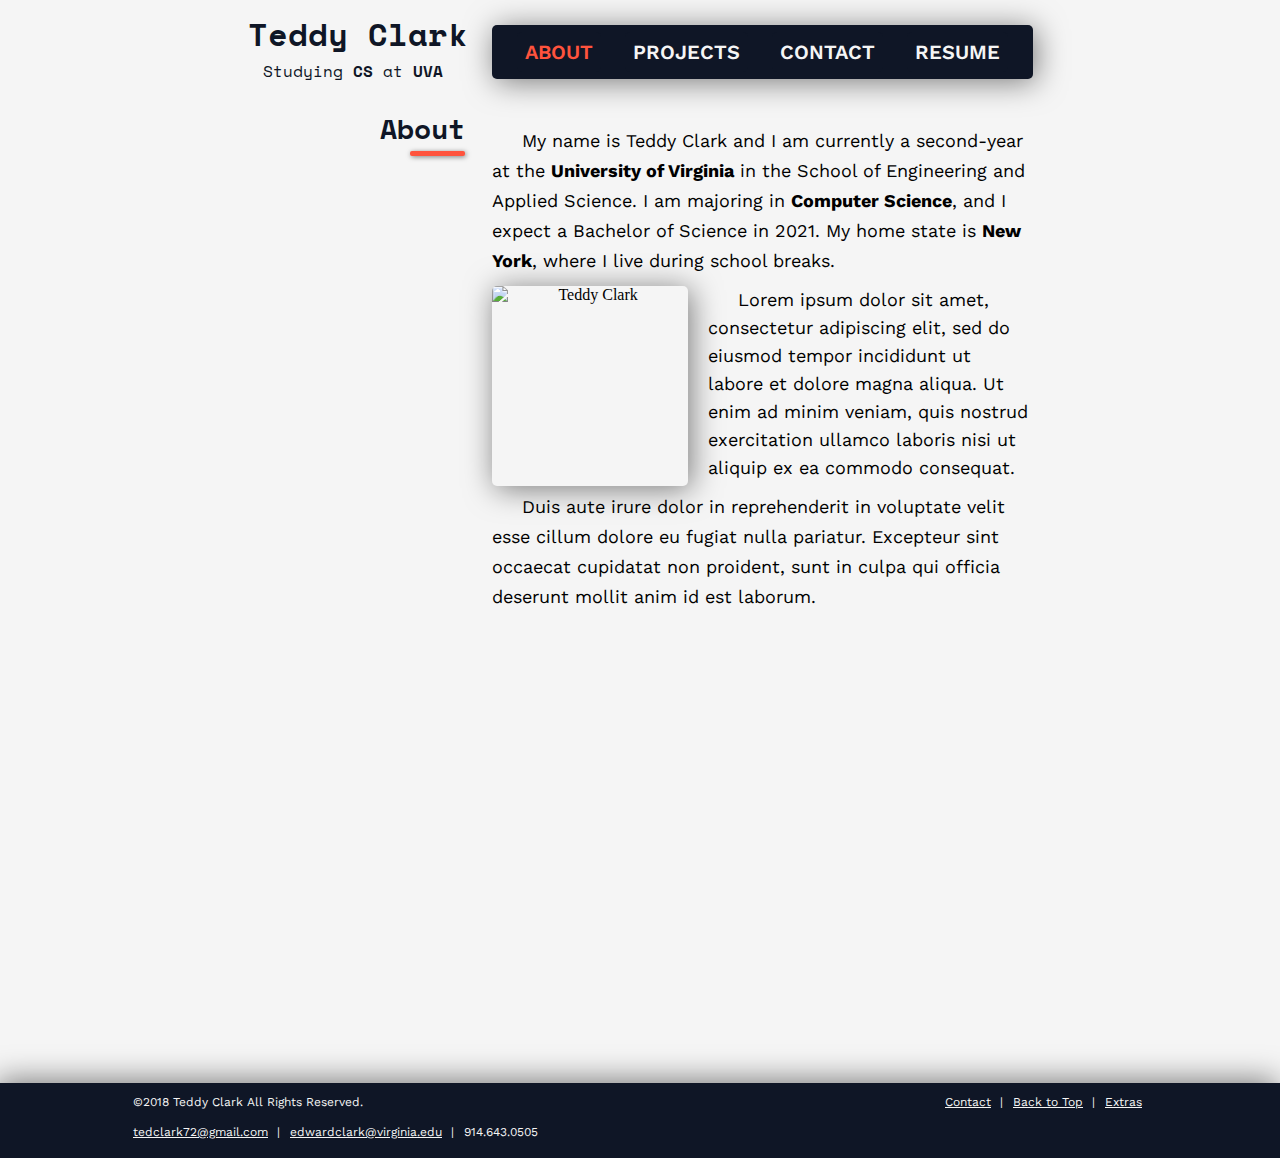
==== index.html @ 26a7c3d4 "Code Polishing" ====
<!DOCTYPE html>
<html>
    <head>
        <!--Favicon, Stylesheet, and Script Setup-->
        <title>About | Teddy Clark</title>
        <link rel="icon" type="image/x-icon" href="images/favicon.ico">
        <link rel="stylesheet" href="stylesheet.css">
        <script type="text/javascript" src="jquery-1.12.0.js"></script>
        <script type="text/javascript" src="script.js"></script>
        
        <!--Fonts-->
        <link href="https://fonts.googleapis.com/css?family=Space+Mono:400,700|Work+Sans:400,700" rel="stylesheet">
        
        <!--Turn off Phone Number Styling-->
        <meta name="format-detection" content="telephone=no">
    </head>
    
    <body>
        <div class="main-container">
            <!--Top of Page-->
            <header>
                <div class="title">
                    <h1>Teddy Clark</h1>
                    <p class="subtitle">Studying <strong>CS</strong> at <strong>UVA</strong></p>
                </div>

                <!--Navigation-->
                <nav>
                    <ul class="navigation-list">
                        <li id="about"><a class="active" href="index.html">ABOUT</a></li>
                        <li id="projects"><a href="projects.html">PROJECTS</a></li>
                        <li id="contact"><a href="contact.html">CONTACT</a></li>
                        <li id="resume"><a href="#">RESUME</a></li>
                    </ul>
                </nav>
            </header>        

            <!--About Section-->
            <div class="container">
                <div class="content-title">
                    <h2>About</h2>
                    <div class="title-redbar"></div>
                </div>
                <div class="content-about">
                    <div class="content-redbar"></div>
                    <p>My name is Teddy Clark and I am currently a second-year at the <strong>University of Virginia</strong> in the School of Engineering and Applied Science. I am majoring in <strong>Computer Science</strong>, and I expect a Bachelor of Science in 2021. My home state is <strong>New York</strong>, where I live during school breaks.</p>

                    <div class="about-paragraph-2">
                        <img class="about-img" src="images/favicon.ico" alt="Teddy Clark">
                        <p>Lorem ipsum dolor sit amet, consectetur adipiscing elit, sed do eiusmod tempor incididunt ut labore et dolore magna aliqua. Ut enim ad minim veniam, quis nostrud exercitation ullamco laboris nisi ut aliquip ex ea commodo consequat. </p>
                    </div>
                    <p>Duis aute irure dolor in reprehenderit in voluptate velit esse cillum dolore eu fugiat nulla pariatur. Excepteur sint occaecat cupidatat non proident, sunt in culpa qui officia deserunt mollit anim id est laborum.</p>

                </div>
            </div>

            <!--Footer-->
            <footer>
                <div class="footer-top-level">
                    <p>&copy;2018 Teddy Clark All Rights Reserved.</p>   
                </div>
                <div class="footer-right-links">                     
                        <p><a href="contact.html" class="link">Contact</a> |</p>  
                        <p><a href="#" class="link">Back to Top</a> |</p>
                        <p><a href="unimplemented.html" class="link">Extras</a></p>
                    </div>
                <div class="footer-bottom-level">  
                    <p><a href="mailto:tedclark72@gmail.com" class="link">tedclark72@gmail.com</a> |</p>
                    <p><a href="mailto:edwardclark@virginia.edu" class="link">edwardclark@virginia.edu</a> |</p>
                    <p>914.643.0505</p>
                </div>
            </footer>
        </div> <!--End of Main Container-->
    </body>
</html>
---- stylesheet.css ----
/*Highlight Color*/
::selection {
    background: #FF533D;
    color: #F5F5F5;
}
::-moz-selection {
    background: #FF533D;
    color: #F5F5F5;
}

/*Links*/
.link:link, .github-link:link {
    color: #F5F5F5;
    transition: .15s ease-in-out;
    -moz-transition: .15s ease-in-out;
    -webkit-transition: .15s ease-in-out;
}
.link:visited, .github-link:visited {
    color: #F5F5F5
}
.github-link:hover {
    background: #6e5494;
    border-radius: 5px;
    padding: 3px;
    text-decoration: none;
}

/*Main Body*/
body {
    background-color: #F5F5F5;
    height: 100%;
    margin: 0px;
    padding: 0px;
    position: relative;
}

/*Main Container Div*/
.main-container {
    display: block;
    min-height: 100vh;
    overflow: hidden;
    position: relative;
    padding-bottom: 75px;
}

/*Header*/
header {
    margin: 0 auto;
    padding-top: 10px;
    text-align: center;
}
header .title {
    display: block;
    max-width: 225px;
    padding-right: 20px;
    vertical-align: top;
    margin: 0 auto;
}
header h1 {
    color: #0F1626;
    font-family: 'Space Mono', monospace;
    font-size: 32px;
    margin-bottom: 1px;
    margin-top: 0px;
    position: relative;
    text-align: center;
    text-decoration: none;
}
header .subtitle {
    color: #0F1626;
    font-family: 'Space Mono', monospace;
    font-size: 16px;
    margin: 0 auto;
    padding-bottom: 0px;
    padding-right: 10px;
    text-align: center;
}

/*Footer*/
footer {
    background-color: #0F1626;
    bottom: 0;
    box-shadow: -3px -3px 30px rgba(0, 0, 0, .5);
    color: #F5F5F5;
    font-family: 'Work Sans', sans-serif;
    font-size: 12px;
    font-weight: 400;
    height: 75px;
    margin: 0;
    padding: 0;
    position: absolute;
    width: 100%;
    text-align: center; 
    transition: .3s ease-in-out;
    -moz-transition: .3s ease-in-out;
    -webkit-transition: .3s ease-in-out;
}
footer:hover {
    box-shadow: -3px -3px 35px rgba(0, 0, 0, .6);
}
footer .footer-top-level {
    display: inline-flex;
    left: 0;
    margin-left: 10%;
    position: absolute;
    text-align: right;
    
}
footer .footer-top-level p {
    text-align: left;
    padding-left: 5px;
}
footer .footer-right-links {
    display: inline-flex;
    margin-right: 10%;
    position: absolute;
    right: 0;
    text-align: left;
}
footer .footer-right-links p {
    padding-right: 5px;
    padding-left: 5px;
}
footer .footer-right-links a {
    padding-right: 5px;
}
footer .footer-bottom-level {
    display: inline-flex;
    left: 0;
    margin-left: 10%;
    padding-top: 30px;
    position: absolute;
    text-align: left;
}
footer .footer-bottom-level p {
    padding-right: 5px;
    padding-left: 5px;
}
footer .footer-bottom-level a {
    padding-right: 5px;
}

/*Navigation*/
nav {
    display: inline-block;
    padding-top: 20px;
    padding-right: 0px;
    max-width: 600px;
}
nav .navigation-list {
    background-color: #0F1626;
    border-radius: 5px;
    box-shadow: 3px 3px 30px rgba(0, 0, 0, .5);
    float: left;
    list-style-type: none;
    position: relative;
    padding: 15px;
    margin: 0 auto;
    transition: .3s ease-in-out;
    -moz-transition: .3s ease-in-out;
    -webkit-transition: .3s ease-in-out;
}
nav .navigation-list:hover {
    box-shadow: 3px 3px 35px rgba(0, 0, 0, .6);
}
nav ul li { 
    display: inline-block; 
}
nav ul li a {
    background-color: #0F1626;
    border-radius: 5px;
    color: #F5F5F5;
    font-family: 'Work Sans', sans-serif;
    font-size: 20px;
    font-weight: 600;
    margin-right: 10px;
    margin-left: 10px;
    padding: 8px;
    position: relative;
    text-decoration: none;
    transition: .15s ease-in-out;
    -moz-transition: .15s ease-in-out;
    -webkit-transition: .15s ease-in-out;
}
nav ul li a:hover {
    color: #F5F5F5;
    background-color: #FF533D;
    border-radius: 5px;
}
nav ul li a.active {
    color: #FF533D;
    background-color: #0F1626;
    border-radius: 5px;
}

/*Page Header and Container*/
.container {
    min-height: 1000px;
    margin: 0 auto;
    padding-top: 0px;
    text-align: center;
}
.container .content-title {
    color: #0F1626;
    display: block;
    font-family: 'Space Mono', monospace;
    font-size: 32px;
    margin: 0 auto;
    max-width: 225px;
}
.container .content-title h2 {
    font-size: 28px;
    margin-bottom: 0px;
}

/*Red Bars*/
.title-redbar {
    background-color: #FF533D;
    border-radius: 2px;
    box-shadow: 1px 1px 5px rgba(0, 0, 0, .5);
    height: 5px;
    opacity: 0;
    width: 55px;
}
.content-redbar {
    background-color: #FF533D;
    border-radius: 2px;
    box-shadow: 1px 1px 5px rgba(0, 0, 0, .5);
    height: 5px;
    margin-bottom: 10px;
    opacity: 1;
    width: 55px;
}

/*About*/
.content-about {
    display: inline-block;
    padding-top: 15px;
    max-width: 85%;
    margin: 0 auto;
    text-align: center;
}
.content-about p {
    display: block;
    font-family: 'Work Sans', sans-serif;
    font-size: 20px;
    line-height: 28px;
    margin-bottom: 5px;
    margin-top: 5px;
    padding-bottom: 10px;
    text-indent: 30px;   
    text-align: left;
}
.content-about .about-paragraph-2 {
    padding-top: 0px;
    margin: 0 auto;
    text-align: center;
}
.content-about .about-paragraph-2 .about-img {
    box-shadow: 3px 3px 30px rgba(0, 0, 0, .5);
    border-radius: 5px;
    display: block;
    height: 200px;
    margin: 0 auto;
    width: 200px;
}
.content-about .about-paragraph-2 p {
    display: block;
    font-size: 20px;
    line-height: 28px;
    margin: 0;
    padding-bottom: 20px;
    padding-top: 20px;
    width: 100%;
}

/*Projects*/
.content-projects {
    background-size: cover;
    border-radius: 5px;  
    display: inline-block;
    font-family: 'Work Sans', sans-serif;
    margin: 0 auto;
    margin-bottom: 50px;
    margin-top: 30px;
    position: relative;
    width: 75%;
}
.content-projects p {
    background: #0F1626;
    background: linear-gradient(bottom, rgba(15, 22, 38, 1), rgba(15, 22 , 38, .4));
    background: -webkit-linear-gradient(bottom, rgba(15, 22, 38, 1), rgba(15, 22 , 38, .4));
    background: -moz-linear-gradient(bottom, rgba(15, 22, 38, 1), rgba(15, 22 , 38, .4));
    bottom: 0;
    border-radius: 5px;
    color: #F5F5F5;
    column-span: 1;
    height: 30px;
    font-size: 24px;
    line-height: 28px;
    padding: 10px;
    position: absolute;
    text-align: center;
    margin: 0;
    transition: height .3s ease-in-out;
    -moz-transition: height .3s ease-in-out;
    -webkit-transition: height .3s ease-in-out;
}
.content-projects small {
    border-radius: 5px;
    font-family: 'Work Sans', sans-serif;
    opacity: 0;
}
.content-projects .individual-project {
    border: 2px solid #0F1626;
    border-radius: 5px;
    box-shadow: 3px 3px 30px rgba(0, 0, 0, .5);
    height: 300px;
    margin-top: 20px;
    margin-bottom: 30px;
    position: relative;
    overflow: hidden;
    transition: .3s ease-in-out;
}
.content-projects .individual-project:hover {
    box-shadow: 3px 3px 35px rgba(0, 0, 0, .6);
    transform: scale(1.02, 1.02);
    -moz-transform: scale(1.02, 1.02); 
    -webkit-transform: scale(1.02, 1.02); 
}
.content-projects .show-description p {
    height: 280px;
    border-radius: 5px;
}
.content-projects .show-description small {
    opacity: 1;
    border-radius: 5px;
}
.content-projects .project-img {
    height: auto;
    min-height: 300px;
    min-width: 100%;
    transition: .3s;
    -moz-transition: .3s;
    -webkit-transition: .3s;
}

/*Contact*/
.content-contact {
    display: inline-block;
    font-size: 22px;
    margin: 0 auto;
    max-width: 80%;
    text-align: center;
}
.content-contact p {
    font-family: 'Work Sans', sans-serif; 
    font-size: 20px;
    line-height: 35px;
    margin-bottom: 0px;
    text-align: left;
}
/*Contact Form*/
.content-contact #contact-form {
    margin: 0 auto;
    padding-left: 0px;
    padding-top: 0px;
    text-align: center;
    width: 100%;
}
.content-contact #contact-form input[type="text"], .content-contact #contact-form input[type="email"], .content-contact #contact-form textarea {
    border: 1px solid #CCC;
    border-radius: 2px;
    display: block;
    font-family: 'Work Sans', sans-serif;
    font-size: 16px;
    margin: 10px auto;
    padding: 10px;
    position: relative;
    transition: .3s ease-in-out;
    -moz-transition: .3s ease-in-out;
    -webkit-transition: .3s ease-in-out;
    width: 100%;
} 
.content-contact #contact-form input:focus, #contact-form textarea:focus {
    outline: 0;
    border: 1px solid #999;
    box-shadow: 1px 1px 15px rgba(0, 0, 0, .1);
}
.content-contact #contact-form #contact-submit {
    background-color: #0F1626;
    border: medium none;
    border-radius: 5px;
    box-shadow: 3px 3px 30px rgba(0, 0, 0, .5);
    color: #F5F5F5;
    cursor: pointer;
    font-family: 'Work Sans', sans-serif;
    font-size: 18px;
    margin-top: 10px;
    margin-bottom: 20px;
    padding: 8px;
    text-align: center;
    transition: .3s ease-in-out;
    -moz-transition: .3s ease-in-out;
    -webkit-transition: .3s ease-in-out;
    width: 75%;
}
.content-contact #contact-form #contact-submit:hover {
    background-color: #FF533D;
    box-shadow: 3px 3px 35px rgba(0, 0, 0, .6);
    transform: scale(1.02, 1.02);
    -moz-transform: scale(1.02, 1.02);
    -webkit-transform: scale(1.02, 1.02);
}
.content-contact #contact-form #contact-submit:active {
    box-shadow: inset 0 1px 3px rgba(0, 0, 0, .5);
}
/*Email links*/
.content-contact .email-links {
    padding-bottom: 20px;
}
.content-contact .email1, .email2 {
    color: #0F1626;
    font-weight: 500;
    padding: 2px;
    transition: .15s ease-in-out;
    -webkit-transition: .15s ease-in-out;
    -moz-transition: .15s ease-in-out;
}
.content-contact .email1:hover {
    background-color: #accaf9;
    color: black;
    border-radius: 2px;
    text-decoration: none;
}
.content-contact .email2:hover {
    background-color: #E57200;
    color: #232D4B;
    border-radius: 2px;  
    text-decoration: none;
}
/*Social Media Buttons*/
.content-contact .socialmedia-circle a {
    background: #0F1626;
    border-radius: 50%;
    box-shadow: 3px 3px 30px rgba(0, 0, 0, .5);
    color: #F5F5F5;
    font-size: 40px;
    height: 40px;
    padding: 20px;
    position: relative;
    margin: 15px;
    margin-top: 20px;
    text-align: center; 
    text-decoration: none;
    transition: all .15s ease-in-out;
    -webkit-transition: all .15s ease-in-out;
    -moz-transition: all .15s ease-in-out;
    width: 40px; 
}
.content-contact .socialmedia-circle a:hover {
    box-shadow: 3px 3px 35px rgba(0, 0, 0, .6);
    -webkit-transform: scale(1.05, 1.05);
    -moz-transform: scale(1.05, 1.05);
    transform: scale(1.05, 1.05);
}
.content-contact .socialmedia-circle {
    display: inline-flex;
}
.content-contact .socialmedia-circle p {
    background-color: #0F1626;
    border-radius: 5px;
    box-shadow: 3px 3px 35px rgba(0, 0, 0, .6);
    color: #F5F5F5;
    opacity: 0;
    margin-top: 0px;
    text-align: center;
    transition: all .15s;
    -moz-transition: all .15s;
    -webkit-transition: all .15s;
}
.content-contact .fa-linkedin:hover {
    background: #007bb5;
    color: #F5F5F5;
}
.content-contact .fa-github:hover {
    background: #6e5494;
    color: #F5F5F5; 
}
.content-contact .fa-twitter:hover {
    background: #1da1f2;
    color: #F5F5F5;
}
.content-contact .fa-instagram:hover {
    background: #FFFFFF;
    color: black;
}

/*Unimplemented Page*/
.content-unimplemented {
    padding-top: 200px;
}
.content-unimplemented .error-title {
    color: #0F1626;
    font-family: 'Space Mono', monospace;
    font-size: 32px;
}
.content-unimplemented .error-message {
    color: #0F1626;
    font-family: 'Work Sans', sans-serif;
    font-size: 18px;
}
.content-unimplemented .go-back {
    background-color: #0F1626;
    border: medium none;
    border-radius: 5px;
    box-shadow: 3px 3px 30px rgba(0, 0, 0, .5);
    color: #F5F5F5;
    cursor: pointer;
    font-family: 'Work Sans', sans-serif;
    font-size: 18px;
    margin-top: 10px;
    padding: 8px;
    text-align: center;
    transition: .3s ease-in-out;
    -moz-transition: .3s ease-in-out;
    -webkit-transition: .3s ease-in-out;
}
.content-unimplemented .go-back:hover {
    background-color: #FF533D;
    transform: scale(1.02, 1.02);
    -moz-transform: scale(1.02, 1.02);
    -webkit-transform: scale(1.02, 1.02);
}

/*Landscape Design*/
@media screen and (orientation: landscape) {
    
    /*Change to Header*/
    header .title {
        display: inline-block;
        max-width: 225px;
        padding-right: 20px;
        vertical-align: top;
    }
    header h1 {
        font-size: 32px;
    }
    header .subtitle {
        font-size: 16px;
    }
    nav {
        padding-top: 15px;
    }
    
    /*Changes to Content*/
    .container {
        max-width: 900px;
    }
    .container .content-title {
        display: inline-block;
        margin-right: 18px;
        padding-left: 17px;
        padding-top: 0px;
        text-align: right;
        vertical-align: top;
        width: 200px;
    }
    .container .content-title h2 {
        margin-top: 25px;
        margin-bottom: 2px;
    }
    
    /*Changes to red bars*/
    .title-redbar {
        opacity: 1;
        float: right;
        padding-top: 0px;
        margin-top: 0px;
    }
    .content-redbar {
        opacity: 0;
    }
    
    /*Changing About Page*/
    .content-about {
        max-width: 540px;
        margin-left: 5px;
        padding-top: 28px;
        text-align: left;
    }
    .content-about p {
        font-size: 18px;
        line-height: 30px;
        margin-bottom: 0px;
        margin-top: 0px;
    }
    .content-about .about-paragraph-2 {
        display: inline-flex;
        max-width: 540px;
    }
    .content-about .about-paragraph-2 .about-img {
        display: inline-block;
        width: 200px;
    }
    .content-about .about-paragraph-2 p {
        display: block;
        font-size: 18px;
        padding-top: 0px;
        padding-left: 20px;
        padding-bottom: 10px;
        width: 330px;
    }
    
    /*Changing Projects Page*/
     .content-projects {
        max-width: 540px;
    }
    .content-projects p {
        font-size: 20px;
    }
    
    /*Changing Contact Page*/
    .content-contact {
        margin-left: 5px;
        max-width: 540px;
        text-align: left;
    }
    .content-contact p {
        font-size: 18px;
        margin-bottom: 0px;
        padding-top: 15px;
    }
    .content-contact #first-bar {
        opacity: 0;
    }
    .content-contact .content-redbar {
        opacity: 1;
    }
    .content-contact #contact-form {
        margin-left: 0px;
        padding-left: 0px;
    }
    .content-contact #contact-form input[type="text"], .content-contact #contact-form input[type="email"], .content-contact #contact-form textarea {
        margin-left: 0px;
        width: 520px;
    }
    .content-contact #contact-form #contact-submit {
        width: 545px;
    } 
    .content-contact .email1 {
        font-size: 18px;
    }
    .content-contact .email2 {
        font-size: 18px;
    }
    .content-contact .socialmedia-circle a {
        font-size: 30px;
        height: 30px;
        width: 30px;
    } 
    .content-contact .individual-media p {
        padding-top: 0px;
    }
}
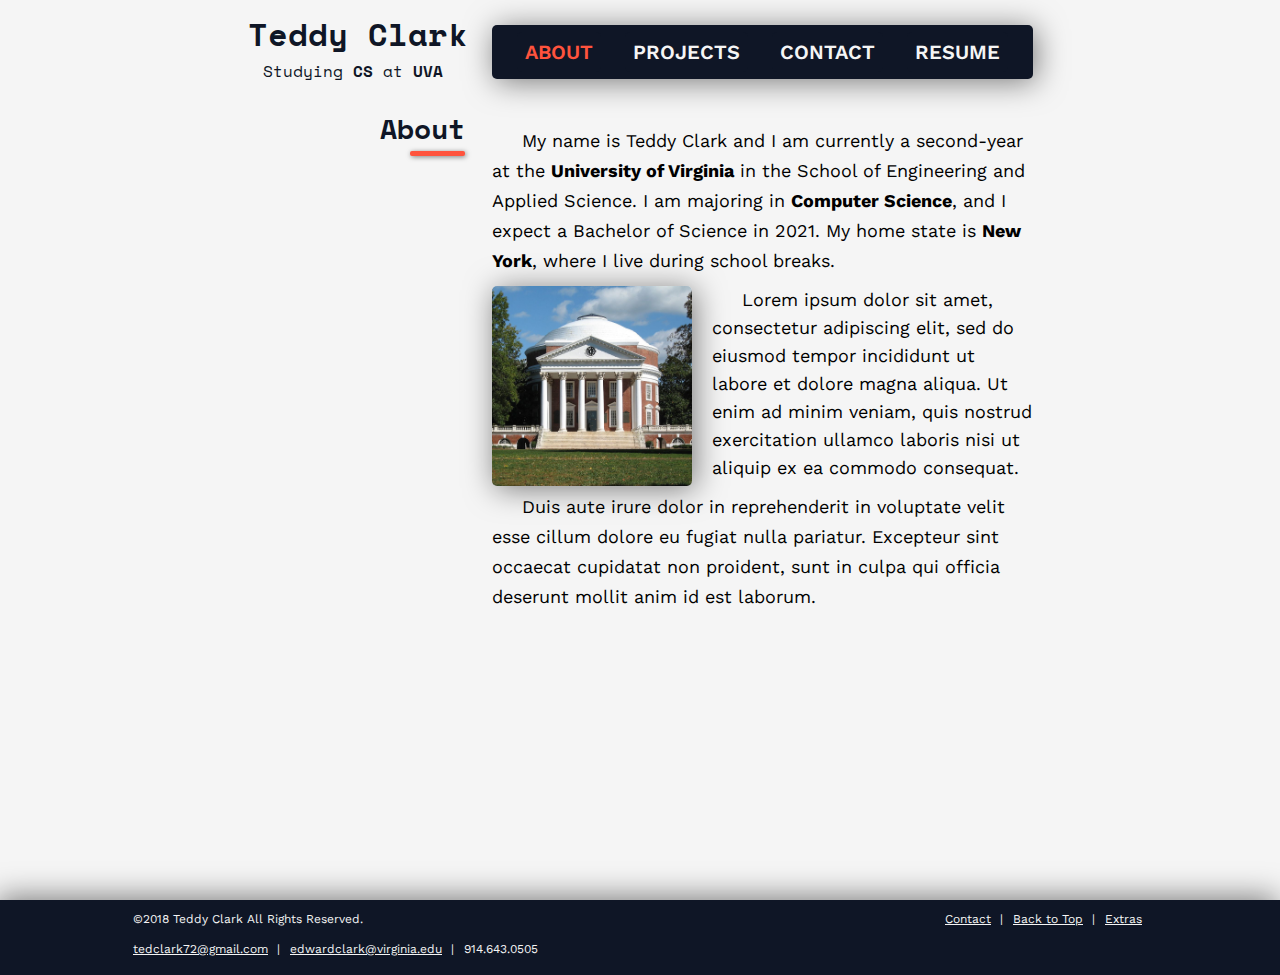
==== commit 28167ba4: "Added Facebook button and rotunda placeholder" ====
--- a/index.html
+++ b/index.html
@@ -30,7 +30,7 @@
                         <li id="about"><a class="active" href="index.html">ABOUT</a></li>
                         <li id="projects"><a href="projects.html">PROJECTS</a></li>
                         <li id="contact"><a href="contact.html">CONTACT</a></li>
-                        <li id="resume"><a href="#">RESUME</a></li>
+                        <li id="resume"><a href="unimplemented.html">RESUME</a></li>
                     </ul>
                 </nav>
             </header>        
@@ -46,7 +46,7 @@
                     <p>My name is Teddy Clark and I am currently a second-year at the <strong>University of Virginia</strong> in the School of Engineering and Applied Science. I am majoring in <strong>Computer Science</strong>, and I expect a Bachelor of Science in 2021. My home state is <strong>New York</strong>, where I live during school breaks.</p>
 
                     <div class="about-paragraph-2">
-                        <img class="about-img" src="images/favicon.ico" alt="Teddy Clark">
+                        <img class="about-img" src="images/rotunda.jpg" alt="Teddy Clark">
                         <p>Lorem ipsum dolor sit amet, consectetur adipiscing elit, sed do eiusmod tempor incididunt ut labore et dolore magna aliqua. Ut enim ad minim veniam, quis nostrud exercitation ullamco laboris nisi ut aliquip ex ea commodo consequat. </p>
                     </div>
                     <p>Duis aute irure dolor in reprehenderit in voluptate velit esse cillum dolore eu fugiat nulla pariatur. Excepteur sint occaecat cupidatat non proident, sunt in culpa qui officia deserunt mollit anim id est laborum.</p>
--- a/stylesheet.css
+++ b/stylesheet.css
@@ -195,9 +195,9 @@
 
 /*Page Header and Container*/
 .container {
-    min-height: 1000px;
     margin: 0 auto;
     padding-top: 0px;
+    padding-bottom: 20px;
     text-align: center;
 }
 .container .content-title {
@@ -262,6 +262,7 @@
     display: block;
     height: 200px;
     margin: 0 auto;
+    object-fit: cover;
     width: 200px;
 }
 .content-about .about-paragraph-2 p {
@@ -487,6 +488,10 @@
     background: #6e5494;
     color: #F5F5F5; 
 }
+.content-contact .fa-facebook:hover {
+    background: #3B5998;
+    color: #F5F5F5;
+}
 .content-contact .fa-twitter:hover {
     background: #1da1f2;
     color: #F5F5F5;
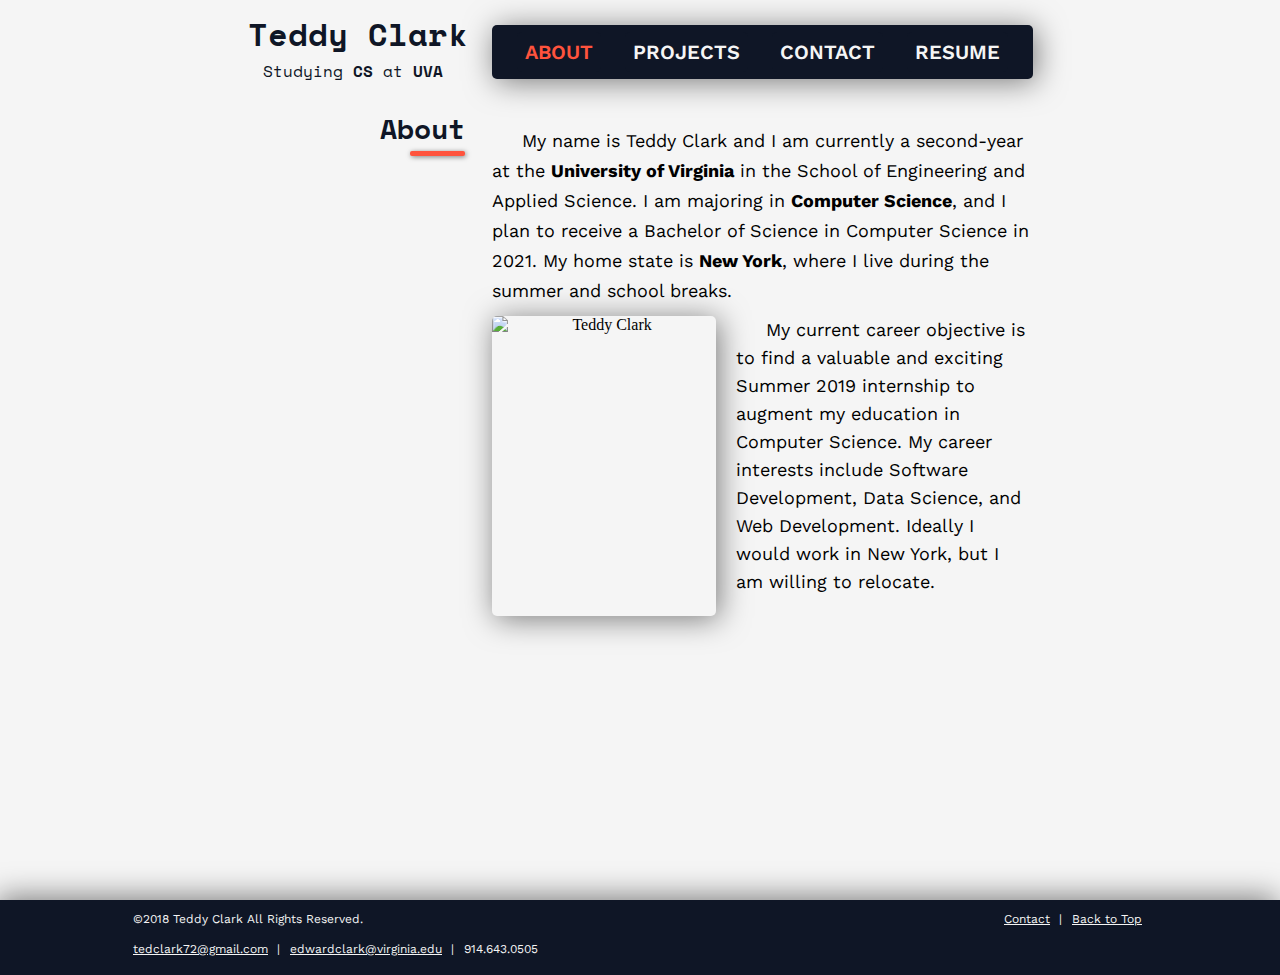
==== commit 731f7f60: "Refinements" ====
--- a/index.html
+++ b/index.html
@@ -43,14 +43,12 @@
                 </div>
                 <div class="content-about">
                     <div class="content-redbar"></div>
-                    <p>My name is Teddy Clark and I am currently a second-year at the <strong>University of Virginia</strong> in the School of Engineering and Applied Science. I am majoring in <strong>Computer Science</strong>, and I expect a Bachelor of Science in 2021. My home state is <strong>New York</strong>, where I live during school breaks.</p>
+                    <p>My name is Teddy Clark and I am currently a second-year at the <strong>University of Virginia</strong> in the School of Engineering and Applied Science. I am majoring in <strong>Computer Science</strong>, and I plan to receive a Bachelor of Science in Computer Science in 2021. My home state is <strong>New York</strong>, where I live during the summer and school breaks.</p>
 
-                    <div class="about-paragraph-2">
-                        <img class="about-img" src="images/rotunda.jpg" alt="Teddy Clark">
-                        <p>Lorem ipsum dolor sit amet, consectetur adipiscing elit, sed do eiusmod tempor incididunt ut labore et dolore magna aliqua. Ut enim ad minim veniam, quis nostrud exercitation ullamco laboris nisi ut aliquip ex ea commodo consequat. </p>
+                    <div class="about-paragraph-image">
+                        <img class="about-img" src="images/teddyclark.jpg" alt="Teddy Clark">
+                        <p>My current career objective is to find a valuable and exciting Summer 2019 internship to augment my education in Computer Science. My career interests include Software Development, Data Science, and Web Development. Ideally I would work in New York, but I am willing to relocate.</p>
                     </div>
-                    <p>Duis aute irure dolor in reprehenderit in voluptate velit esse cillum dolore eu fugiat nulla pariatur. Excepteur sint occaecat cupidatat non proident, sunt in culpa qui officia deserunt mollit anim id est laborum.</p>
-
                 </div>
             </div>
 
@@ -61,8 +59,7 @@
                 </div>
                 <div class="footer-right-links">                     
                         <p><a href="contact.html" class="link">Contact</a> |</p>  
-                        <p><a href="#" class="link">Back to Top</a> |</p>
-                        <p><a href="unimplemented.html" class="link">Extras</a></p>
+                        <p><a href="#" class="link">Back to Top</a></p>
                     </div>
                 <div class="footer-bottom-level">  
                     <p><a href="mailto:tedclark72@gmail.com" class="link">tedclark72@gmail.com</a> |</p>
--- a/stylesheet.css
+++ b/stylesheet.css
@@ -96,7 +96,7 @@
     -webkit-transition: .3s ease-in-out;
 }
 footer:hover {
-    box-shadow: -3px -3px 35px rgba(0, 0, 0, .6);
+    box-shadow: -3px -3px 35px rgba(0, 0, 0, .65);
 }
 footer .footer-top-level {
     display: inline-flex;
@@ -161,7 +161,7 @@
     -webkit-transition: .3s ease-in-out;
 }
 nav .navigation-list:hover {
-    box-shadow: 3px 3px 35px rgba(0, 0, 0, .6);
+    box-shadow: 3px 3px 35px rgba(0, 0, 0, .65);
 }
 nav ul li { 
     display: inline-block; 
@@ -251,21 +251,27 @@
     text-indent: 30px;   
     text-align: left;
 }
-.content-about .about-paragraph-2 {
+.content-about .about-paragraph-image {
     padding-top: 0px;
     margin: 0 auto;
     text-align: center;
 }
-.content-about .about-paragraph-2 .about-img {
+.content-about .about-paragraph-image .about-img {
     box-shadow: 3px 3px 30px rgba(0, 0, 0, .5);
     border-radius: 5px;
     display: block;
-    height: 200px;
+    height: 300px;
     margin: 0 auto;
     object-fit: cover;
-    width: 200px;
-}
-.content-about .about-paragraph-2 p {
+    width: 250px;
+    transition: .3s ease-in-out;
+    -moz-transition: .3s ease-in-out;
+    -webkit-transition: .3s ease-in-out;
+}
+.content-about .about-paragraph-image .about-img:hover {
+    box-shadow: 3px 3px 30px rgba(0, 0, 0, .65);
+}
+.content-about .about-paragraph-image p {
     display: block;
     font-size: 20px;
     line-height: 28px;
@@ -324,7 +330,7 @@
     transition: .3s ease-in-out;
 }
 .content-projects .individual-project:hover {
-    box-shadow: 3px 3px 35px rgba(0, 0, 0, .6);
+    box-shadow: 3px 3px 35px rgba(0, 0, 0, .65);
     transform: scale(1.02, 1.02);
     -moz-transform: scale(1.02, 1.02); 
     -webkit-transform: scale(1.02, 1.02); 
@@ -408,7 +414,7 @@
 }
 .content-contact #contact-form #contact-submit:hover {
     background-color: #FF533D;
-    box-shadow: 3px 3px 35px rgba(0, 0, 0, .6);
+    box-shadow: 3px 3px 35px rgba(0, 0, 0, .65);
     transform: scale(1.02, 1.02);
     -moz-transform: scale(1.02, 1.02);
     -webkit-transform: scale(1.02, 1.02);
@@ -460,7 +466,7 @@
     width: 40px; 
 }
 .content-contact .socialmedia-circle a:hover {
-    box-shadow: 3px 3px 35px rgba(0, 0, 0, .6);
+    box-shadow: 3px 3px 35px rgba(0, 0, 0, .65);
     -webkit-transform: scale(1.05, 1.05);
     -moz-transform: scale(1.05, 1.05);
     transform: scale(1.05, 1.05);
@@ -600,20 +606,18 @@
         margin-bottom: 0px;
         margin-top: 0px;
     }
-    .content-about .about-paragraph-2 {
+    .content-about .about-paragraph-image {
         display: inline-flex;
         max-width: 540px;
     }
-    .content-about .about-paragraph-2 .about-img {
+    .content-about .about-paragraph-image .about-img {
         display: inline-block;
-        width: 200px;
-    }
-    .content-about .about-paragraph-2 p {
+    }
+    .content-about .about-paragraph-image p {
         display: block;
         font-size: 18px;
         padding-top: 0px;
         padding-left: 20px;
-        padding-bottom: 10px;
         width: 330px;
     }
     
@@ -629,7 +633,6 @@
     .content-contact {
         margin-left: 5px;
         max-width: 540px;
-        text-align: left;
     }
     .content-contact p {
         font-size: 18px;
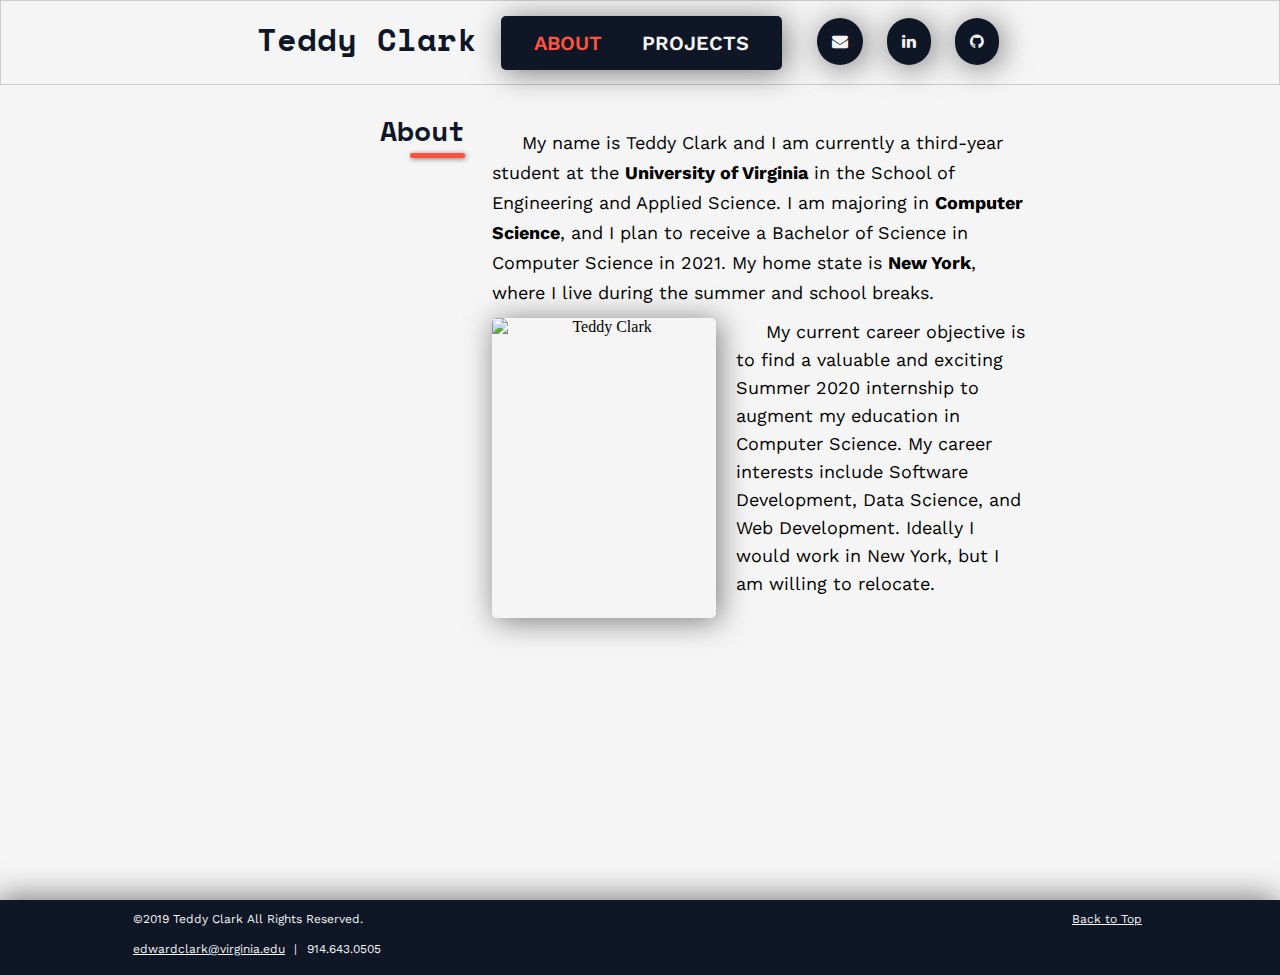
==== commit 2146d6a0: "Update" ====
--- a/index.html
+++ b/index.html
@@ -5,6 +5,7 @@
         <title>About | Teddy Clark</title>
         <link rel="icon" type="image/x-icon" href="images/favicon.ico">
         <link rel="stylesheet" href="stylesheet.css">
+        <link rel="stylesheet" href="https://maxcdn.bootstrapcdn.com/font-awesome/4.7.0/css/font-awesome.min.css">
         <script type="text/javascript" src="jquery-1.12.0.js"></script>
         <script type="text/javascript" src="script.js"></script>
         
@@ -21,7 +22,7 @@
             <header>
                 <div class="title">
                     <h1>Teddy Clark</h1>
-                    <p class="subtitle">Studying <strong>CS</strong> at <strong>UVA</strong></p>
+                    <!--<p class="subtitle">Studying <strong>CS</strong> at <strong>UVA</strong></p>-->
                 </div>
 
                 <!--Navigation-->
@@ -29,8 +30,23 @@
                     <ul class="navigation-list">
                         <li id="about"><a class="active" href="index.html">ABOUT</a></li>
                         <li id="projects"><a href="projects.html">PROJECTS</a></li>
-                        <li id="contact"><a href="contact.html">CONTACT</a></li>
-                        <li id="resume"><a href="unimplemented.html">RESUME</a></li>
+                    </ul>
+                    <ul class="social-media">
+                        <li class="individual-media" id="email">
+                            <a href="mailto:edwardclark@virginia.edu" target="_blank">
+                                <i class="fa fa-envelope"></i>
+                            </a>
+                        </li>
+                        <li class="individual-media" id="linkedin">
+                            <a href="https://www.linkedin.com/in/edward-clark-703843155/" target="_blank">
+                                <i class="fa fa-linkedin"></i>
+                            </a>
+                        </li>
+                        <li class="individual-media" id="github">
+                            <a href="https://github.com/teddyclark" target="_blank">
+                                <i class="fa fa-github"></i>
+                            </a>
+                        </li>
                     </ul>
                 </nav>
             </header>        
@@ -43,11 +59,11 @@
                 </div>
                 <div class="content-about">
                     <div class="content-redbar"></div>
-                    <p>My name is Teddy Clark and I am currently a second-year at the <strong>University of Virginia</strong> in the School of Engineering and Applied Science. I am majoring in <strong>Computer Science</strong>, and I plan to receive a Bachelor of Science in Computer Science in 2021. My home state is <strong>New York</strong>, where I live during the summer and school breaks.</p>
+                    <p>My name is Teddy Clark and I am currently a third-year student at the <strong>University of Virginia</strong> in the School of Engineering and Applied Science. I am majoring in <strong>Computer Science</strong>, and I plan to receive a Bachelor of Science in Computer Science in 2021. My home state is <strong>New York</strong>, where I live during the summer and school breaks.</p>
 
                     <div class="about-paragraph-image">
                         <img class="about-img" src="images/teddyclark.jpg" alt="Teddy Clark">
-                        <p>My current career objective is to find a valuable and exciting Summer 2019 internship to augment my education in Computer Science. My career interests include Software Development, Data Science, and Web Development. Ideally I would work in New York, but I am willing to relocate.</p>
+                        <p>My current career objective is to find a valuable and exciting Summer 2020 internship to augment my education in Computer Science. My career interests include Software Development, Data Science, and Web Development. Ideally I would work in New York, but I am willing to relocate.</p>
                     </div>
                 </div>
             </div>
@@ -55,14 +71,12 @@
             <!--Footer-->
             <footer>
                 <div class="footer-top-level">
-                    <p>&copy;2018 Teddy Clark All Rights Reserved.</p>   
+                    <p>&copy;2019 Teddy Clark All Rights Reserved.</p>   
                 </div>
                 <div class="footer-right-links">                     
-                        <p><a href="contact.html" class="link">Contact</a> |</p>  
                         <p><a href="#" class="link">Back to Top</a></p>
                     </div>
-                <div class="footer-bottom-level">  
-                    <p><a href="mailto:tedclark72@gmail.com" class="link">tedclark72@gmail.com</a> |</p>
+                <div class="footer-bottom-level">                
                     <p><a href="mailto:edwardclark@virginia.edu" class="link">edwardclark@virginia.edu</a> |</p>
                     <p>914.643.0505</p>
                 </div>
--- a/stylesheet.css
+++ b/stylesheet.css
@@ -45,36 +45,29 @@
 
 /*Header*/
 header {
-    margin: 0 auto;
-    padding-top: 10px;
+    border: 1px solid #CCC;
+    margin: 0 auto;
+    padding-bottom: 10px;
     text-align: center;
 }
 header .title {
     display: block;
     max-width: 225px;
     padding-right: 20px;
-    vertical-align: top;
+    padding-top: 9px;
     margin: 0 auto;
 }
 header h1 {
     color: #0F1626;
     font-family: 'Space Mono', monospace;
-    font-size: 32px;
+
     margin-bottom: 1px;
-    margin-top: 0px;
+    margin-top: 5px;
     position: relative;
     text-align: center;
     text-decoration: none;
 }
-header .subtitle {
-    color: #0F1626;
-    font-family: 'Space Mono', monospace;
-    font-size: 16px;
-    margin: 0 auto;
-    padding-bottom: 0px;
-    padding-right: 10px;
-    text-align: center;
-}
+
 
 /*Footer*/
 footer {
@@ -156,17 +149,26 @@
     position: relative;
     padding: 15px;
     margin: 0 auto;
+    margin-right: 5px;
     transition: .3s ease-in-out;
     -moz-transition: .3s ease-in-out;
     -webkit-transition: .3s ease-in-out;
 }
-nav .navigation-list:hover {
-    box-shadow: 3px 3px 35px rgba(0, 0, 0, .65);
+nav .social-media {
+    float: right;
+    list-style-type: none;
+    padding: 15px;
+    margin: 0 auto;
+    margin-left: 5px;
+    margin-top: 2px;
+    transition: .3s ease-in-out;
+    -moz-transition: .3s ease-in-out;
+    -webkit-transition: .3s ease-in-out;
 }
 nav ul li { 
     display: inline-block; 
 }
-nav ul li a {
+nav .navigation-list a {
     background-color: #0F1626;
     border-radius: 5px;
     color: #F5F5F5;
@@ -182,12 +184,39 @@
     -moz-transition: .15s ease-in-out;
     -webkit-transition: .15s ease-in-out;
 }
-nav ul li a:hover {
+nav .individual-media a {
+    background-color: #0F1626;
+    border-radius: 50px;
+    box-shadow: 3px 3px 30px rgba(0, 0, 0, .5);
+    color: #F5F5F5;
+    margin-right: 10px;
+    margin-left: 10px;
+    padding: 15px;
+    transition: .15s ease-in-out;
+    -moz-transition: .15s ease-in-out;
+    -webkit-transition: .15s ease-in-out;
+}
+nav .navigation-list a:hover {
     color: #F5F5F5;
     background-color: #FF533D;
     border-radius: 5px;
 }
-nav ul li a.active {
+nav #email a:hover {
+    background-color: #accaf9;
+    border-radius: 50px;
+    box-shadow: 3px 3px 30px rgba(0, 0, 0, .5);
+}
+nav #linkedin a:hover {
+    background-color: #007bb5;
+    border-radius: 50px;
+    box-shadow: 3px 3px 30px rgba(0, 0, 0, .5);
+}
+nav #github a:hover {
+    background-color: #6e5494;
+    border-radius: 50px;
+    box-shadow: 3px 3px 30px rgba(0, 0, 0, .5);
+}
+nav .navigation-list a.active {
     color: #FF533D;
     background-color: #0F1626;
     border-radius: 5px;
@@ -352,161 +381,6 @@
     -webkit-transition: .3s;
 }
 
-/*Contact*/
-.content-contact {
-    display: inline-block;
-    font-size: 22px;
-    margin: 0 auto;
-    max-width: 80%;
-    text-align: center;
-}
-.content-contact p {
-    font-family: 'Work Sans', sans-serif; 
-    font-size: 20px;
-    line-height: 35px;
-    margin-bottom: 0px;
-    text-align: left;
-}
-/*Contact Form*/
-.content-contact #contact-form {
-    margin: 0 auto;
-    padding-left: 0px;
-    padding-top: 0px;
-    text-align: center;
-    width: 100%;
-}
-.content-contact #contact-form input[type="text"], .content-contact #contact-form input[type="email"], .content-contact #contact-form textarea {
-    border: 1px solid #CCC;
-    border-radius: 2px;
-    display: block;
-    font-family: 'Work Sans', sans-serif;
-    font-size: 16px;
-    margin: 10px auto;
-    padding: 10px;
-    position: relative;
-    transition: .3s ease-in-out;
-    -moz-transition: .3s ease-in-out;
-    -webkit-transition: .3s ease-in-out;
-    width: 100%;
-} 
-.content-contact #contact-form input:focus, #contact-form textarea:focus {
-    outline: 0;
-    border: 1px solid #999;
-    box-shadow: 1px 1px 15px rgba(0, 0, 0, .1);
-}
-.content-contact #contact-form #contact-submit {
-    background-color: #0F1626;
-    border: medium none;
-    border-radius: 5px;
-    box-shadow: 3px 3px 30px rgba(0, 0, 0, .5);
-    color: #F5F5F5;
-    cursor: pointer;
-    font-family: 'Work Sans', sans-serif;
-    font-size: 18px;
-    margin-top: 10px;
-    margin-bottom: 20px;
-    padding: 8px;
-    text-align: center;
-    transition: .3s ease-in-out;
-    -moz-transition: .3s ease-in-out;
-    -webkit-transition: .3s ease-in-out;
-    width: 75%;
-}
-.content-contact #contact-form #contact-submit:hover {
-    background-color: #FF533D;
-    box-shadow: 3px 3px 35px rgba(0, 0, 0, .65);
-    transform: scale(1.02, 1.02);
-    -moz-transform: scale(1.02, 1.02);
-    -webkit-transform: scale(1.02, 1.02);
-}
-.content-contact #contact-form #contact-submit:active {
-    box-shadow: inset 0 1px 3px rgba(0, 0, 0, .5);
-}
-/*Email links*/
-.content-contact .email-links {
-    padding-bottom: 20px;
-}
-.content-contact .email1, .email2 {
-    color: #0F1626;
-    font-weight: 500;
-    padding: 2px;
-    transition: .15s ease-in-out;
-    -webkit-transition: .15s ease-in-out;
-    -moz-transition: .15s ease-in-out;
-}
-.content-contact .email1:hover {
-    background-color: #accaf9;
-    color: black;
-    border-radius: 2px;
-    text-decoration: none;
-}
-.content-contact .email2:hover {
-    background-color: #E57200;
-    color: #232D4B;
-    border-radius: 2px;  
-    text-decoration: none;
-}
-/*Social Media Buttons*/
-.content-contact .socialmedia-circle a {
-    background: #0F1626;
-    border-radius: 50%;
-    box-shadow: 3px 3px 30px rgba(0, 0, 0, .5);
-    color: #F5F5F5;
-    font-size: 40px;
-    height: 40px;
-    padding: 20px;
-    position: relative;
-    margin: 15px;
-    margin-top: 20px;
-    text-align: center; 
-    text-decoration: none;
-    transition: all .15s ease-in-out;
-    -webkit-transition: all .15s ease-in-out;
-    -moz-transition: all .15s ease-in-out;
-    width: 40px; 
-}
-.content-contact .socialmedia-circle a:hover {
-    box-shadow: 3px 3px 35px rgba(0, 0, 0, .65);
-    -webkit-transform: scale(1.05, 1.05);
-    -moz-transform: scale(1.05, 1.05);
-    transform: scale(1.05, 1.05);
-}
-.content-contact .socialmedia-circle {
-    display: inline-flex;
-}
-.content-contact .socialmedia-circle p {
-    background-color: #0F1626;
-    border-radius: 5px;
-    box-shadow: 3px 3px 35px rgba(0, 0, 0, .6);
-    color: #F5F5F5;
-    opacity: 0;
-    margin-top: 0px;
-    text-align: center;
-    transition: all .15s;
-    -moz-transition: all .15s;
-    -webkit-transition: all .15s;
-}
-.content-contact .fa-linkedin:hover {
-    background: #007bb5;
-    color: #F5F5F5;
-}
-.content-contact .fa-github:hover {
-    background: #6e5494;
-    color: #F5F5F5; 
-}
-.content-contact .fa-facebook:hover {
-    background: #3B5998;
-    color: #F5F5F5;
-}
-.content-contact .fa-twitter:hover {
-    background: #1da1f2;
-    color: #F5F5F5;
-}
-.content-contact .fa-instagram:hover {
-    background: #FFFFFF;
-    color: black;
-}
-
 /*Unimplemented Page*/
 .content-unimplemented {
     padding-top: 200px;
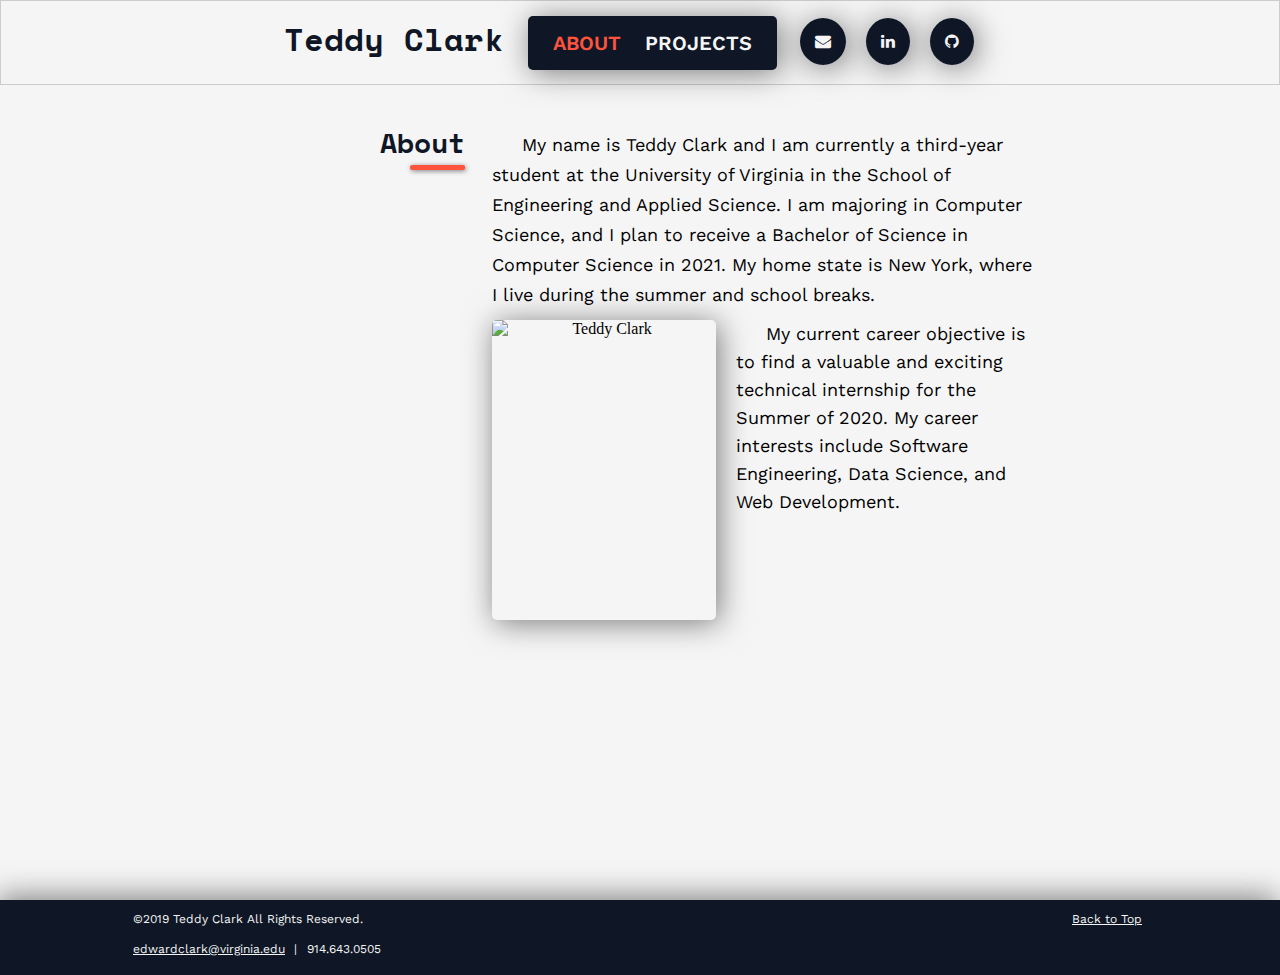
==== commit b53771ca: "Minor updates 08152019" ====
--- a/index.html
+++ b/index.html
@@ -1,7 +1,8 @@
 <!DOCTYPE html>
+<!--Updated for 2019/2020-->
 <html>
     <head>
-        <!--Favicon, Stylesheet, and Script Setup-->
+        <!--Favicon, Stylesheet, Font-Awesome, and Script Setup-->
         <title>About | Teddy Clark</title>
         <link rel="icon" type="image/x-icon" href="images/favicon.ico">
         <link rel="stylesheet" href="stylesheet.css">
@@ -59,11 +60,11 @@
                 </div>
                 <div class="content-about">
                     <div class="content-redbar"></div>
-                    <p>My name is Teddy Clark and I am currently a third-year student at the <strong>University of Virginia</strong> in the School of Engineering and Applied Science. I am majoring in <strong>Computer Science</strong>, and I plan to receive a Bachelor of Science in Computer Science in 2021. My home state is <strong>New York</strong>, where I live during the summer and school breaks.</p>
+                    <p>My name is Teddy Clark and I am currently a third-year student at the University of Virginia in the School of Engineering and Applied Science. I am majoring in Computer Science, and I plan to receive a Bachelor of Science in Computer Science in 2021. My home state is New York, where I live during the summer and school breaks.</p>
 
                     <div class="about-paragraph-image">
                         <img class="about-img" src="images/teddyclark.jpg" alt="Teddy Clark">
-                        <p>My current career objective is to find a valuable and exciting Summer 2020 internship to augment my education in Computer Science. My career interests include Software Development, Data Science, and Web Development. Ideally I would work in New York, but I am willing to relocate.</p>
+                        <p>My current career objective is to find a valuable and exciting technical internship for the Summer of 2020. My career interests include Software Engineering, Data Science, and Web Development.</p>
                     </div>
                 </div>
             </div>
--- a/stylesheet.css
+++ b/stylesheet.css
@@ -60,7 +60,6 @@
 header h1 {
     color: #0F1626;
     font-family: 'Space Mono', monospace;
-
     margin-bottom: 1px;
     margin-top: 5px;
     position: relative;
@@ -149,21 +148,19 @@
     position: relative;
     padding: 15px;
     margin: 0 auto;
-    margin-right: 5px;
-    transition: .3s ease-in-out;
-    -moz-transition: .3s ease-in-out;
-    -webkit-transition: .3s ease-in-out;
+    transition: .2s ease-in-out;
+    -moz-transition: .2s ease-in-out;
+    -webkit-transition: .2s ease-in-out;
 }
 nav .social-media {
     float: right;
     list-style-type: none;
     padding: 15px;
     margin: 0 auto;
-    margin-left: 5px;
     margin-top: 2px;
-    transition: .3s ease-in-out;
-    -moz-transition: .3s ease-in-out;
-    -webkit-transition: .3s ease-in-out;
+    transition: .2s ease-in-out;
+    -moz-transition: .2s ease-in-out;
+    -webkit-transition: .2s ease-in-out;
 }
 nav ul li { 
     display: inline-block; 
@@ -175,8 +172,8 @@
     font-family: 'Work Sans', sans-serif;
     font-size: 20px;
     font-weight: 600;
-    margin-right: 10px;
-    margin-left: 10px;
+    margin-left: 2px;
+    margin-right: 2px;  
     padding: 8px;
     position: relative;
     text-decoration: none;
@@ -186,11 +183,11 @@
 }
 nav .individual-media a {
     background-color: #0F1626;
-    border-radius: 50px;
-    box-shadow: 3px 3px 30px rgba(0, 0, 0, .5);
-    color: #F5F5F5;
-    margin-right: 10px;
-    margin-left: 10px;
+    border-radius: 100%;
+    box-shadow: 3px 3px 30px rgba(0, 0, 0, .5);
+    color: #F5F5F5;
+    margin-right: 8px;
+    margin-left: 8px;
     padding: 15px;
     transition: .15s ease-in-out;
     -moz-transition: .15s ease-in-out;
@@ -202,18 +199,18 @@
     border-radius: 5px;
 }
 nav #email a:hover {
-    background-color: #accaf9;
-    border-radius: 50px;
+    background-color: #6fa6ff;
+    border-radius: 100%;
     box-shadow: 3px 3px 30px rgba(0, 0, 0, .5);
 }
 nav #linkedin a:hover {
     background-color: #007bb5;
-    border-radius: 50px;
+    border-radius: 100%;
     box-shadow: 3px 3px 30px rgba(0, 0, 0, .5);
 }
 nav #github a:hover {
     background-color: #6e5494;
-    border-radius: 50px;
+    border-radius: 100%;
     box-shadow: 3px 3px 30px rgba(0, 0, 0, .5);
 }
 nav .navigation-list a.active {
@@ -239,7 +236,7 @@
 }
 .container .content-title h2 {
     font-size: 28px;
-    margin-bottom: 0px;
+    margin-bottom: -15px;
 }
 
 /*Red Bars*/
@@ -256,7 +253,8 @@
     border-radius: 2px;
     box-shadow: 1px 1px 5px rgba(0, 0, 0, .5);
     height: 5px;
-    margin-bottom: 10px;
+    margin: 0 auto;
+    margin-bottom: 25px;
     opacity: 1;
     width: 55px;
 }
@@ -381,7 +379,7 @@
     -webkit-transition: .3s;
 }
 
-/*Unimplemented Page*/
+/*Unimplemented Page (Currently not used)*/
 .content-unimplemented {
     padding-top: 200px;
 }
@@ -452,7 +450,7 @@
         width: 200px;
     }
     .container .content-title h2 {
-        margin-top: 25px;
+        margin-top: 37px;
         margin-bottom: 2px;
     }
     
@@ -471,7 +469,7 @@
     .content-about {
         max-width: 540px;
         margin-left: 5px;
-        padding-top: 28px;
+        padding-top: 15px;
         text-align: left;
     }
     .content-about p {
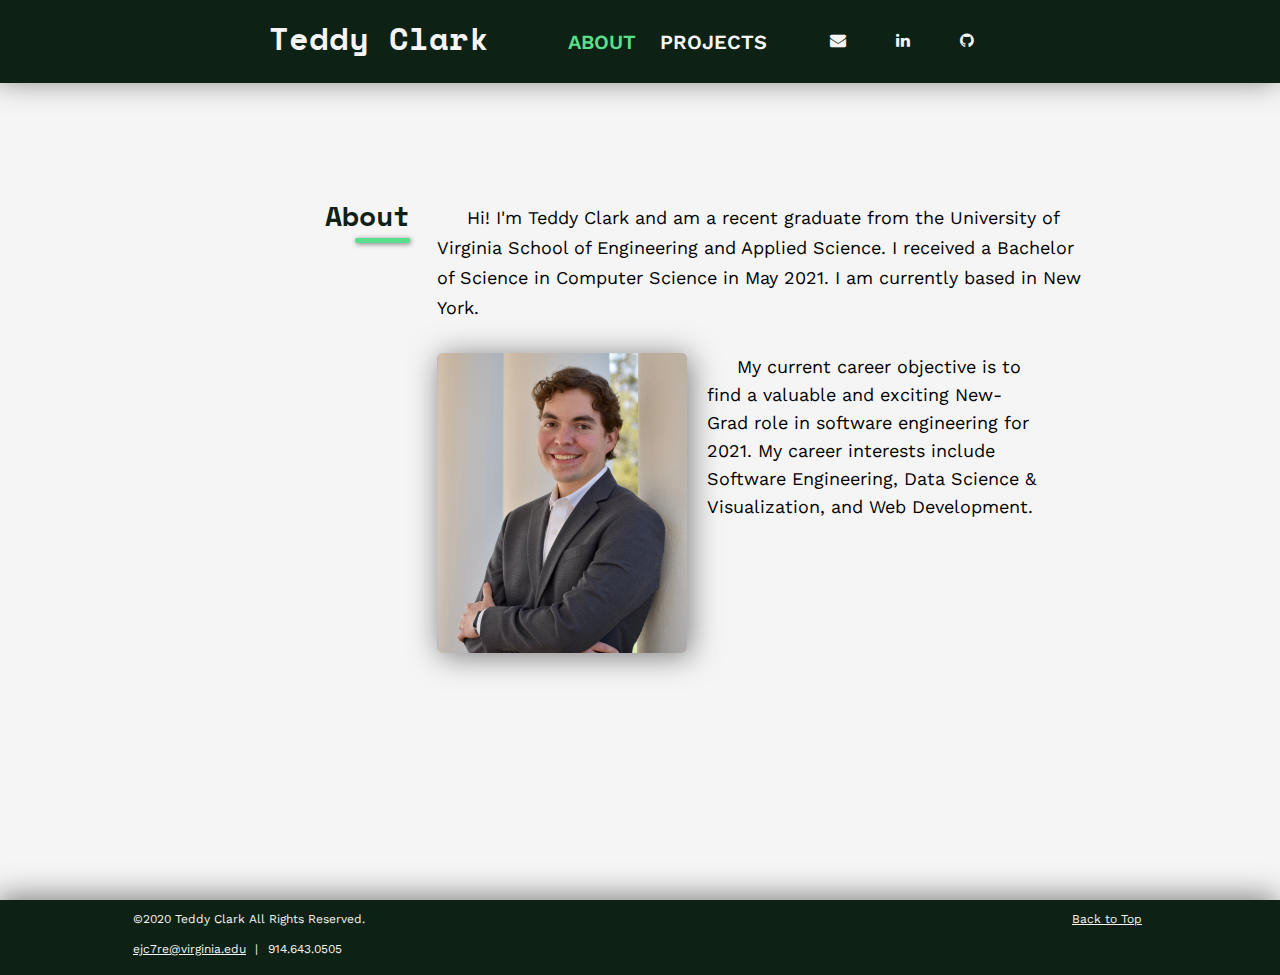
==== commit 2d4898e0: "Slight redesign and color update for site, added Stock app project" ====
--- a/index.html
+++ b/index.html
@@ -28,18 +28,23 @@
 
                 <!--Navigation-->
                 <nav>
+                    <!--<div class="vertical-line"></div>-->
+
                     <ul class="navigation-list">
                         <li id="about"><a class="active" href="index.html">ABOUT</a></li>
                         <li id="projects"><a href="projects.html">PROJECTS</a></li>
                     </ul>
+
+                    <!--<div class="vertical-line"></div>-->
+
                     <ul class="social-media">
                         <li class="individual-media" id="email">
-                            <a href="mailto:edwardclark@virginia.edu" target="_blank">
+                            <a href="mailto:ejc7re@virginia.edu" target="_blank">
                                 <i class="fa fa-envelope"></i>
                             </a>
                         </li>
                         <li class="individual-media" id="linkedin">
-                            <a href="https://www.linkedin.com/in/edward-clark-703843155/" target="_blank">
+                            <a href="https://www.linkedin.com/in/edwardjosephclark/" target="_blank">
                                 <i class="fa fa-linkedin"></i>
                             </a>
                         </li>
@@ -60,11 +65,11 @@
                 </div>
                 <div class="content-about">
                     <div class="content-redbar"></div>
-                    <p>My name is Teddy Clark and I am currently a third-year student at the University of Virginia in the School of Engineering and Applied Science. I am majoring in Computer Science, and I plan to receive a Bachelor of Science in Computer Science in 2021. My home state is New York, where I live during the summer and school breaks.</p>
+                    <p>Hi! I'm Teddy Clark and am a recent graduate from the University of Virginia School of Engineering and Applied Science. I received a Bachelor of Science in Computer Science in May 2021. I am currently based in New York.</p>
 
                     <div class="about-paragraph-image">
-                        <img class="about-img" src="images/teddyclark.jpg" alt="Teddy Clark">
-                        <p>My current career objective is to find a valuable and exciting technical internship for the Summer of 2020. My career interests include Software Engineering, Data Science, and Web Development.</p>
+                        <img class="about-img" src="images/headshot.jpg" alt="Teddy Clark">
+                        <p>My current career objective is to find a valuable and exciting New-Grad role in software engineering for 2021. My career interests include Software Engineering, Data Science & Visualization, and Web Development.</p>
                     </div>
                 </div>
             </div>
@@ -72,13 +77,13 @@
             <!--Footer-->
             <footer>
                 <div class="footer-top-level">
-                    <p>&copy;2019 Teddy Clark All Rights Reserved.</p>   
+                    <p>&copy;2020 Teddy Clark All Rights Reserved.</p>   
                 </div>
                 <div class="footer-right-links">                     
                         <p><a href="#" class="link">Back to Top</a></p>
                     </div>
                 <div class="footer-bottom-level">                
-                    <p><a href="mailto:edwardclark@virginia.edu" class="link">edwardclark@virginia.edu</a> |</p>
+                    <p><a href="mailto:ejc7re@virginia.edu" class="link">ejc7re@virginia.edu</a> |</p>
                     <p>914.643.0505</p>
                 </div>
             </footer>
--- a/stylesheet.css
+++ b/stylesheet.css
@@ -1,14 +1,14 @@
-/*Highlight Color*/
+/* Highlight Color */
 ::selection {
-    background: #FF533D;
+    background: #59de8c;
     color: #F5F5F5;
 }
 ::-moz-selection {
-    background: #FF533D;
-    color: #F5F5F5;
-}
-
-/*Links*/
+    background: #59de8c;
+    color: #F5F5F5;
+}
+
+/* Links */
 .link:link, .github-link:link {
     color: #F5F5F5;
     transition: .15s ease-in-out;
@@ -25,7 +25,7 @@
     text-decoration: none;
 }
 
-/*Main Body*/
+/* Main Body */
 body {
     background-color: #F5F5F5;
     height: 100%;
@@ -34,7 +34,7 @@
     position: relative;
 }
 
-/*Main Container Div*/
+/* Main Container Div */
 .main-container {
     display: block;
     min-height: 100vh;
@@ -43,9 +43,10 @@
     padding-bottom: 75px;
 }
 
-/*Header*/
+/* Header */
 header {
-    border: 1px solid #CCC;
+    background-color: #0E2115;
+    box-shadow: -3px -3px 30px rgba(0, 0, 0, .5);
     margin: 0 auto;
     padding-bottom: 10px;
     text-align: center;
@@ -58,7 +59,7 @@
     margin: 0 auto;
 }
 header h1 {
-    color: #0F1626;
+    color: #F5F5F5;
     font-family: 'Space Mono', monospace;
     margin-bottom: 1px;
     margin-top: 5px;
@@ -68,9 +69,9 @@
 }
 
 
-/*Footer*/
+/* Footer */
 footer {
-    background-color: #0F1626;
+    background-color: #0e2115;
     bottom: 0;
     box-shadow: -3px -3px 30px rgba(0, 0, 0, .5);
     color: #F5F5F5;
@@ -140,9 +141,9 @@
     max-width: 600px;
 }
 nav .navigation-list {
-    background-color: #0F1626;
-    border-radius: 5px;
-    box-shadow: 3px 3px 30px rgba(0, 0, 0, .5);
+    background-color: #0e2115;
+    border-radius: 5px;
+    /* box-shadow: 3px 3px 30px rgba(0, 0, 0, .5);*/
     float: left;
     list-style-type: none;
     position: relative;
@@ -166,7 +167,7 @@
     display: inline-block; 
 }
 nav .navigation-list a {
-    background-color: #0F1626;
+    background-color: #0e2115;
     border-radius: 5px;
     color: #F5F5F5;
     font-family: 'Work Sans', sans-serif;
@@ -182,9 +183,9 @@
     -webkit-transition: .15s ease-in-out;
 }
 nav .individual-media a {
-    background-color: #0F1626;
+    background-color: #0e2115;
     border-radius: 100%;
-    box-shadow: 3px 3px 30px rgba(0, 0, 0, .5);
+    
     color: #F5F5F5;
     margin-right: 8px;
     margin-left: 8px;
@@ -195,7 +196,7 @@
 }
 nav .navigation-list a:hover {
     color: #F5F5F5;
-    background-color: #FF533D;
+    background-color: #59de8c;
     border-radius: 5px;
 }
 nav #email a:hover {
@@ -214,8 +215,8 @@
     box-shadow: 3px 3px 30px rgba(0, 0, 0, .5);
 }
 nav .navigation-list a.active {
-    color: #FF533D;
-    background-color: #0F1626;
+    color: #59de8c;
+    background-color: #0E2115;
     border-radius: 5px;
 }
 
@@ -227,7 +228,7 @@
     text-align: center;
 }
 .container .content-title {
-    color: #0F1626;
+    color: #0E2115;
     display: block;
     font-family: 'Space Mono', monospace;
     font-size: 32px;
@@ -239,9 +240,9 @@
     margin-bottom: -15px;
 }
 
-/*Red Bars*/
+/* Red Bars */
 .title-redbar {
-    background-color: #FF533D;
+    background-color: #59de8c;
     border-radius: 2px;
     box-shadow: 1px 1px 5px rgba(0, 0, 0, .5);
     height: 5px;
@@ -249,7 +250,7 @@
     width: 55px;
 }
 .content-redbar {
-    background-color: #FF533D;
+    background-color: #59de8c;
     border-radius: 2px;
     box-shadow: 1px 1px 5px rgba(0, 0, 0, .5);
     height: 5px;
@@ -416,14 +417,18 @@
     -webkit-transform: scale(1.02, 1.02);
 }
 
-/*Landscape Design*/
+/* Landscape Design */
 @media screen and (orientation: landscape) {
     
-    /*Change to Header*/
+    /* Change to Header */
+    header {
+        margin-bottom: 75px;
+    }
+
     header .title {
         display: inline-block;
         max-width: 225px;
-        padding-right: 20px;
+        padding-right: 50px;
         vertical-align: top;
     }
     header h1 {
@@ -435,8 +440,14 @@
     nav {
         padding-top: 15px;
     }
-    
-    /*Changes to Content*/
+    /*
+    .vertical-line {
+        background-color: black;
+        height: 10px;
+        width: 10px;
+    }*/
+    
+    /* Changes to Content */
     .container {
         max-width: 900px;
     }
@@ -454,7 +465,7 @@
         margin-bottom: 2px;
     }
     
-    /*Changes to red bars*/
+    /* Changes to red bars */
     .title-redbar {
         opacity: 1;
         float: right;
@@ -465,9 +476,9 @@
         opacity: 0;
     }
     
-    /*Changing About Page*/
+    /* Changing About Page */
     .content-about {
-        max-width: 540px;
+        max-width: 650px;
         margin-left: 5px;
         padding-top: 15px;
         text-align: left;
@@ -480,7 +491,8 @@
     }
     .content-about .about-paragraph-image {
         display: inline-flex;
-        max-width: 540px;
+        max-width: 600px;
+        padding-top: 20px;
     }
     .content-about .about-paragraph-image .about-img {
         display: inline-block;
